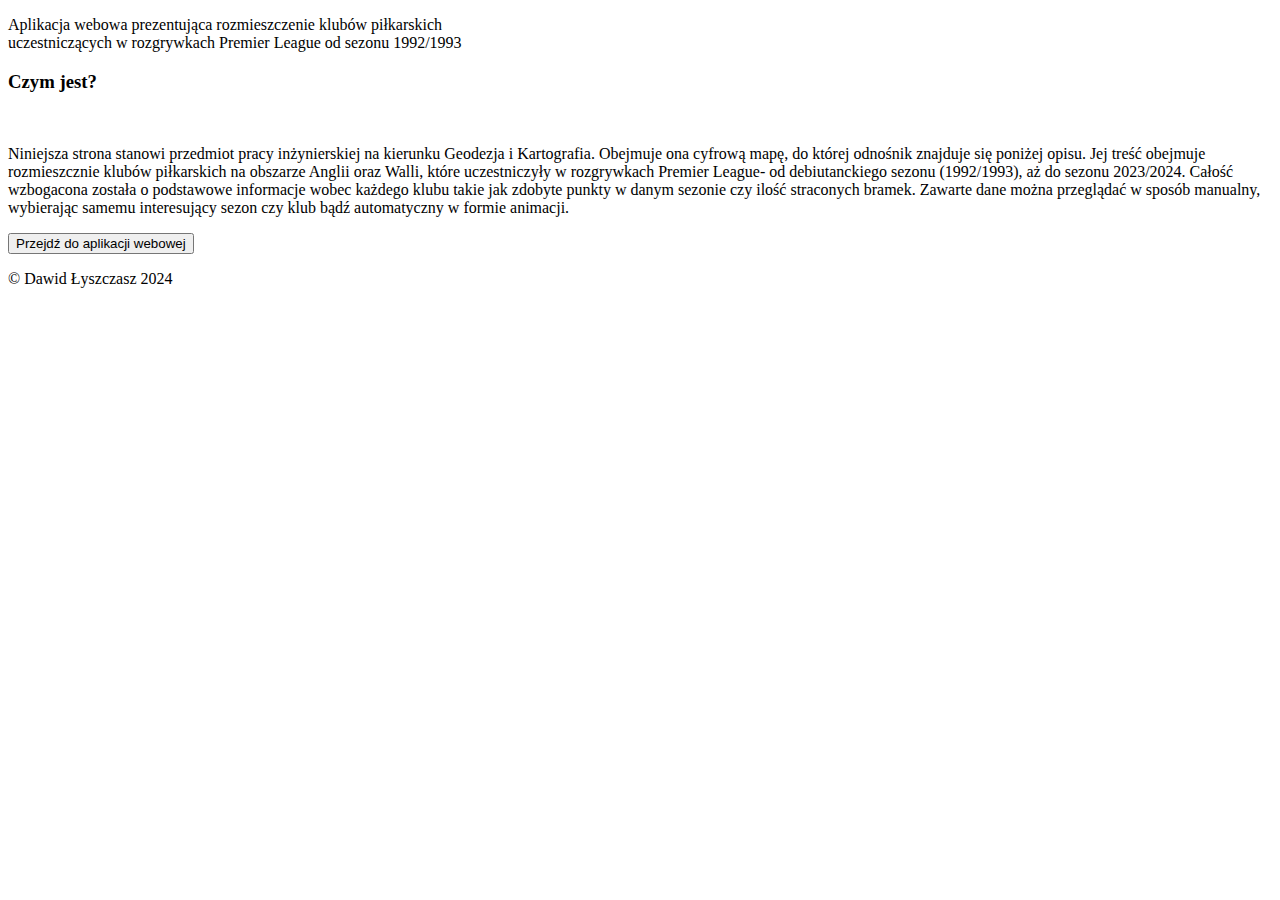
==== index.html @ 328f6ad2 "Add files via upload" ====
<!DOCTYPE html>
<html lang="pl">

<head>
    <meta charset="UTF-8">
    <meta name="viewport" content="width=device-width, initial-scale=1.0">
    <title>Aplikacja webowa</title>
    <link rel="stylesheet" href="css/startup.css">
    <link rel="preconnect" href="https://fonts.googleapis.com">
    <link rel="preconnect" href="https://fonts.gstatic.com" crossorigin>
    <link
        href="https://fonts.googleapis.com/css2?family=Lato:ital,wght@0,100;0,300;0,400;0,700;0,900;1,100;1,300;1,400;1,700;1,900&display=swap"
        rel="stylesheet">
</head>

<body>
    <header>
        <div class="header_bg"></div>
        <p>Aplikacja webowa prezentująca rozmieszczenie klubów piłkarskich <br> uczestniczących w rozgrywkach Premier
            League
            od
            sezonu 1992/1993 </p>
    </header>
    <div class="content">
        <h3>Czym jest?</h3><br>
        <p>Niniejsza strona stanowi przedmiot pracy inżynierskiej na kierunku Geodezja i Kartografia. Obejmuje ona
            cyfrową mapę, do której odnośnik znajduje się poniżej opisu. Jej treść obejmuje rozmieszcznie klubów
            piłkarskich na obszarze Anglii oraz Walli, które uczestniczyły w rozgrywkach Premier League- od
            debiutanckiego sezonu (1992/1993), aż do sezonu 2023/2024. Całość wzbogacona została o podstawowe informacje
            wobec każdego klubu takie jak zdobyte punkty w danym sezonie czy ilość straconych bramek. Zawarte dane można
            przeglądać w sposób manualny, wybierając samemu interesujący sezon czy klub bądź automatyczny w formie
            animacji.

        </p>
    </div>

    <div class="go_to_map">
        <button onclick="window.location.href='content.html'">Przejdź do aplikacji webowej</button>

    </div>

    <footer>
        <p>&copy Dawid Łyszczasz 2024</p>
    </footer>
</body>

</html>
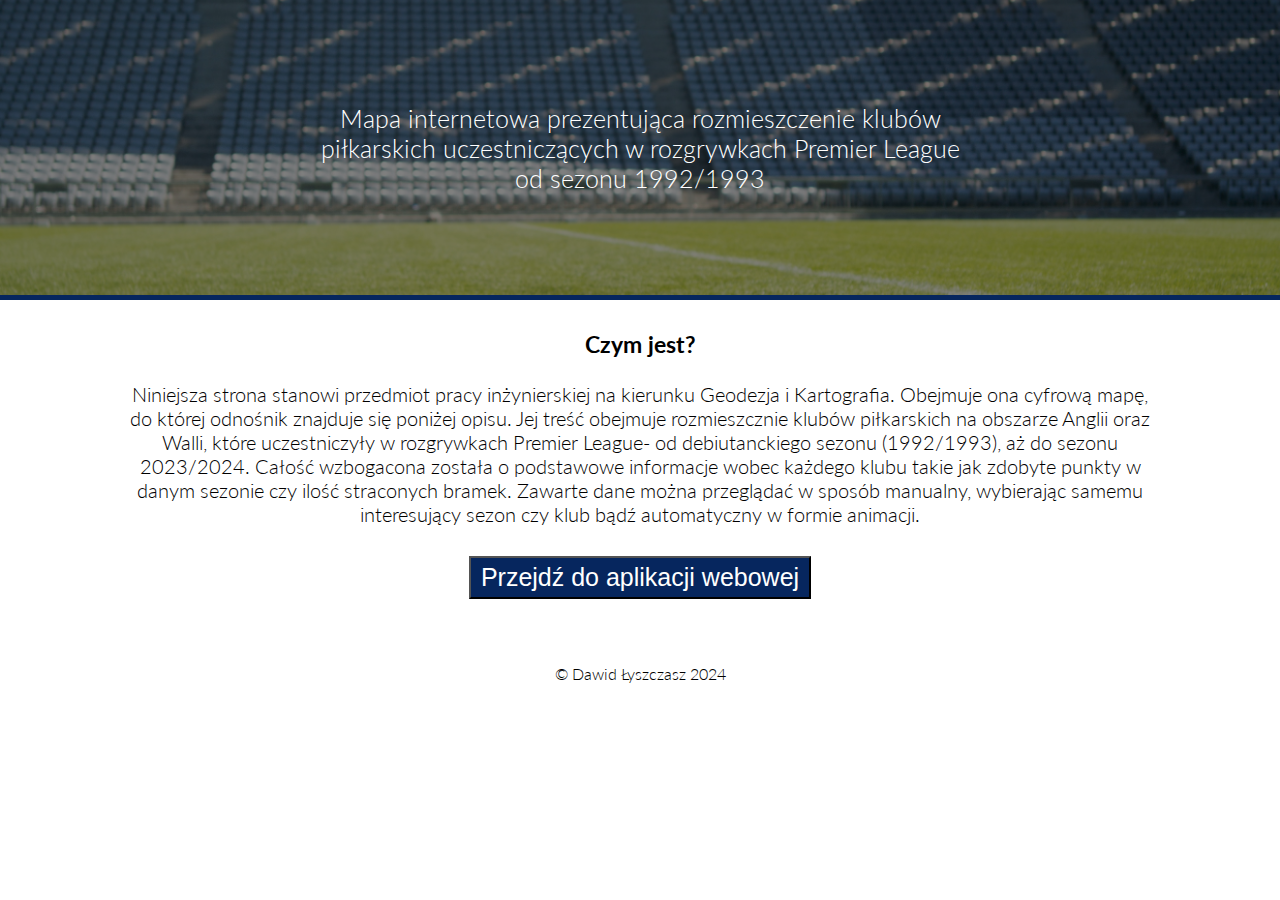
==== commit d6635a72: "index.html" ====
--- a/index.html
+++ b/index.html
@@ -4,7 +4,7 @@
 <head>
     <meta charset="UTF-8">
     <meta name="viewport" content="width=device-width, initial-scale=1.0">
-    <title>Aplikacja webowa</title>
+    <title>Mapa internetowa</title>
     <link rel="stylesheet" href="css/startup.css">
     <link rel="preconnect" href="https://fonts.googleapis.com">
     <link rel="preconnect" href="https://fonts.gstatic.com" crossorigin>
@@ -16,10 +16,7 @@
 <body>
     <header>
         <div class="header_bg"></div>
-        <p>Aplikacja webowa prezentująca rozmieszczenie klubów piłkarskich <br> uczestniczących w rozgrywkach Premier
-            League
-            od
-            sezonu 1992/1993 </p>
+        <p>Mapa internetowa prezentująca rozmieszczenie klubów piłkarskich uczestniczących w rozgrywkach Premier League od sezonu 1992/1993 </p>
     </header>
     <div class="content">
         <h3>Czym jest?</h3><br>
@@ -44,4 +41,4 @@
     </footer>
 </body>
 
-</html>+</html>
--- a/css/startup.css
+++ b/css/startup.css
@@ -0,0 +1,61 @@
+* {
+	box-sizing: border-box;
+	margin: 0;
+	padding: 0;
+}
+body {
+	font-family: 'Lato', sans-serif;
+	font-weight: 300;
+	font-style: normal;
+}
+header {
+	position: relative;
+	height: 300px;
+	text-align: center;
+	font-size: 25px;
+	background-image: url('../img/background.jpg');
+	background-size: cover;
+	background-position: 0% 50%;
+	border-bottom: 5px solid rgb(6, 38, 94);
+}
+header p {
+	position: absolute;
+	top: 50%;
+	left: 50%;
+	transform: translate(-50%, -50%);
+	color: white;
+}
+.header_bg {
+	position: absolute;
+	width: 100%;
+	height: 100%;
+	background-color: rgb(0, 0, 0, 0.5);
+}
+button {
+	text-align: center;
+}
+.content {
+	margin: 30px auto;
+	text-align: center;
+	width: 80%;
+	font-size: 20px;
+}
+footer {
+	height: 10vh;
+	line-height: 10vh;
+	color: black;
+	text-align: center;
+}
+.go_to_map {
+	margin: 30px auto;
+	display: flex;
+	justify-content: center;
+}
+.go_to_map button {
+	background-color: rgb(6, 38, 94);
+	color: white;
+	font-size: 25px;
+	text-decoration: none;
+	padding: 5px 10px;
+	cursor: pointer;
+}
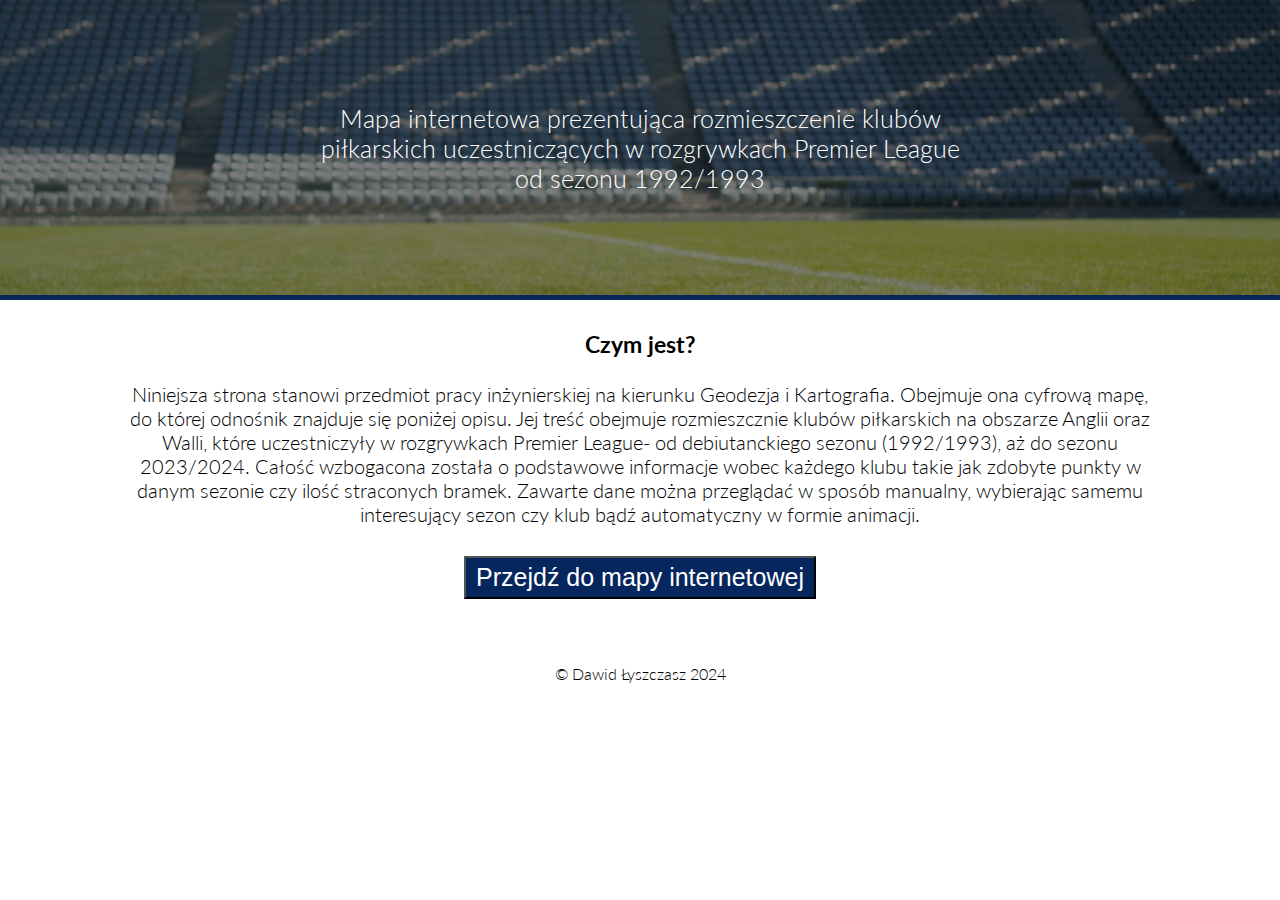
==== commit f61d553b: "index.html" ====
--- a/index.html
+++ b/index.html
@@ -32,7 +32,7 @@
     </div>
 
     <div class="go_to_map">
-        <button onclick="window.location.href='content.html'">Przejdź do aplikacji webowej</button>
+        <button onclick="window.location.href='content.html'">Przejdź do mapy internetowej</button>
 
     </div>
 
